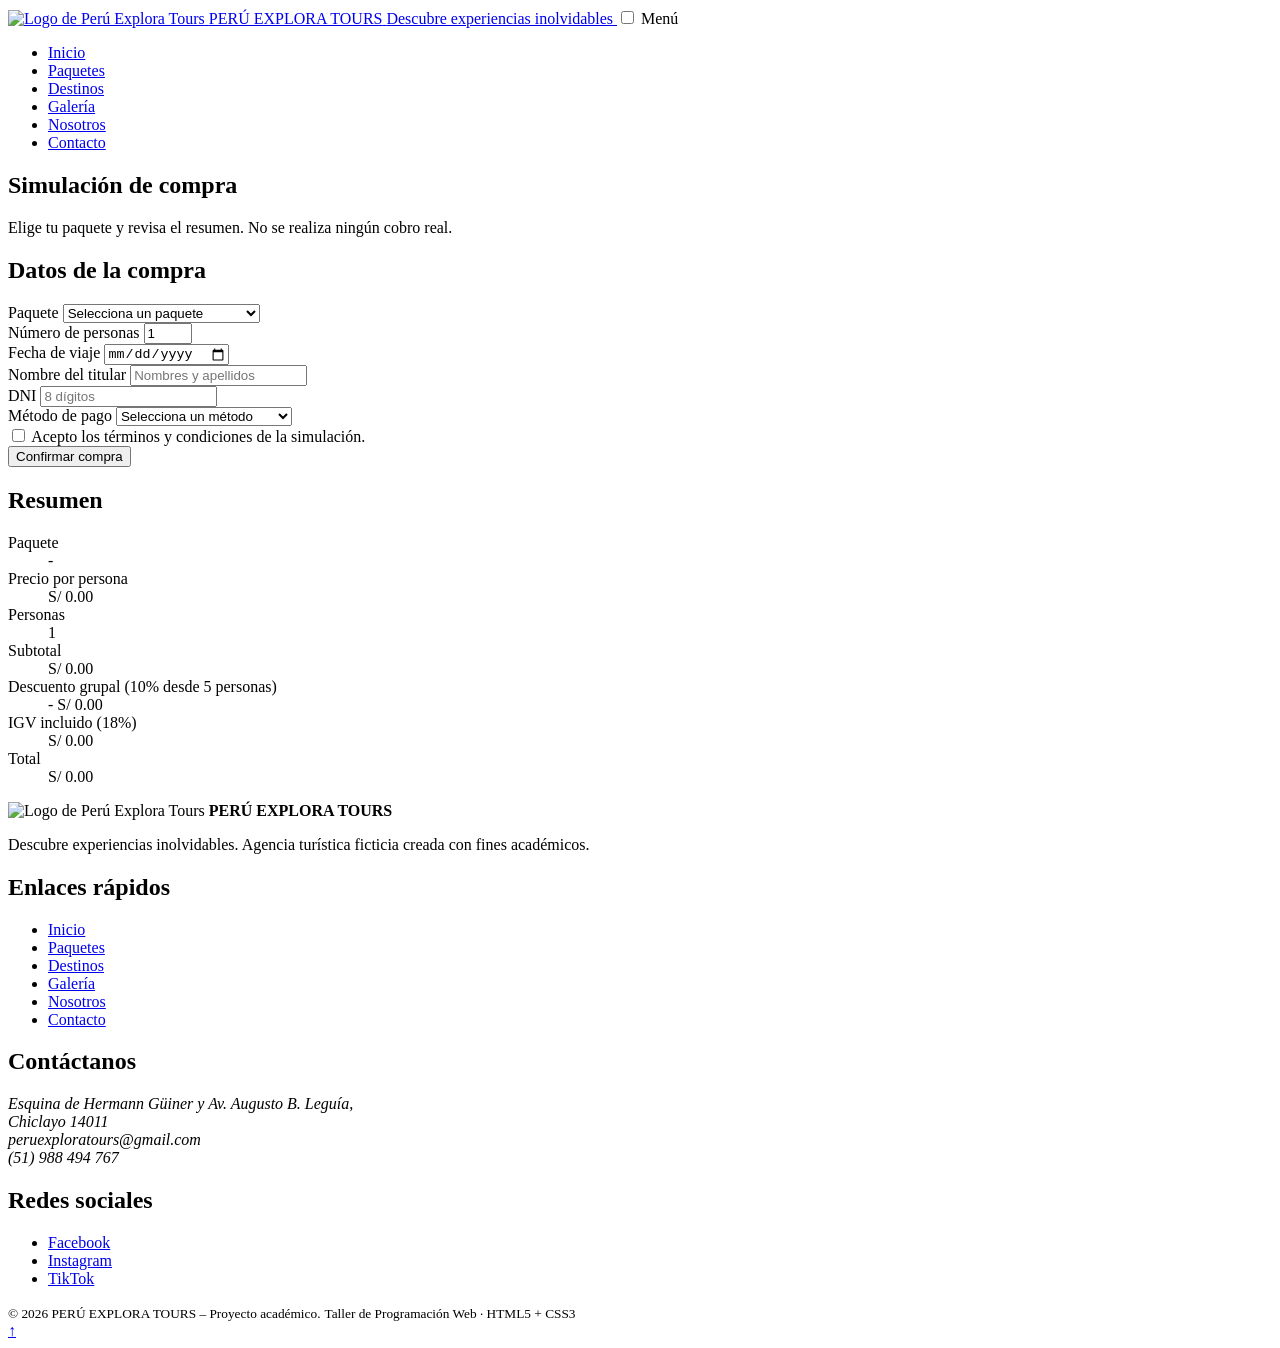
==== compra.html @ a4c4a019 "Add files via upload" ====
<!DOCTYPE html>
<html lang="es">
<head>
    <meta charset="UTF-8">
    <meta name="viewport" content="width=device-width, initial-scale=1.0">
    <meta name="description" content="Simulación de compra de paquetes turísticos.">
    <title>Compra | Perú Explora Tours</title>
    <link rel="stylesheet" href="css/estilos.css">
    <script src="js/sesion.js"></script>
    <script src="js/interfaz.js"></script>
    <script src="js/compra.js" defer></script>
</head>
<body>

<header class="site-header" id="inicio">
    <div class="container header-bar">

        <a class="brand" href="index.html" aria-label="Perú Explora Tours - ir al inicio">
            <img src="images/logo.jpg" alt="Logo de Perú Explora Tours" width="58" height="58">
            <span class="brand-texto">
                <span class="brand-nombre">PERÚ EXPLORA TOURS</span>
                <span class="brand-lema">Descubre experiencias inolvidables</span>
            </span>
        </a>

        <input type="checkbox" id="menu-toggle" aria-label="Mostrar u ocultar el menú">
        <label class="menu-btn" for="menu-toggle"><span></span><span class="solo-lectores">Menú</span></label>

        <nav class="main-nav" aria-label="Navegación principal">
            <ul>
                    <li><a href="index.html">Inicio</a></li>
                    <li><a href="paquetes.html">Paquetes</a></li>
                    <li><a href="destinos.html">Destinos</a></li>
                    <li><a href="galeria.html">Galería</a></li>
                    <li><a href="nosotros.html">Nosotros</a></li>
                    <li><a href="contacto.html">Contacto</a></li>
            </ul>
        </nav>

    </div>
</header>

<main>
    <section class="page-banner banner-cusco">
        <div class="container">
            <h1>Simulación de compra</h1>
            <p>Elige tu paquete y revisa el resumen. No se realiza ningún cobro real.</p>
        </div>
    </section>

    <section class="section">
        <div class="container compra-grid">
            <section class="form-card">
                <h2>Datos de la compra</h2>
                <form id="formulario-compra" action="#" method="post" novalidate>
                    <div class="form-group">
                        <label for="paquete">Paquete</label>
                        <select id="paquete" name="paquete">
                            <option value="">Selecciona un paquete</option>
                            <option value="cusco" data-precio="1450">Cusco Mágico - S/ 1,450</option>
                            <option value="arequipa" data-precio="980">Arequipa y Colca - S/ 980</option>
                            <option value="puno" data-precio="890">Puno y Lago Titicaca - S/ 890</option>
                            <option value="paracas" data-precio="650">Paracas Full Day - S/ 650</option>
                        </select>
                    </div>
                    <div class="form-group">
                        <label for="personas">Número de personas</label>
                        <input type="number" id="personas" name="personas" min="1" max="20" value="1">
                    </div>
                    <div class="form-group">
                        <label for="fecha">Fecha de viaje</label>
                        <input type="date" id="fecha" name="fecha">
                    </div>
                    <div class="form-group">
                        <label for="nombre">Nombre del titular</label>
                        <input type="text" id="nombre" name="nombre" placeholder="Nombres y apellidos">
                    </div>
                    <div class="form-group">
                        <label for="dni">DNI</label>
                        <input type="text" id="dni" name="dni" placeholder="8 dígitos" maxlength="8" inputmode="numeric">
                    </div>
                    <div class="form-group">
                        <label for="metodo">Método de pago</label>
                        <select id="metodo" name="metodo">
                            <option value="">Selecciona un método</option>
                            <option value="Tarjeta">Tarjeta de crédito o débito</option>
                            <option value="Yape">Yape</option>
                            <option value="Plin">Plin</option>
                            <option value="Transferencia">Transferencia bancaria</option>
                        </select>
                    </div>
                    <div class="pago-detalle" id="pago-tarjeta" hidden>
                        <div class="form-group">
                            <label for="tarjeta-numero">Número de tarjeta</label>
                            <input type="text" id="tarjeta-numero" inputmode="numeric" maxlength="19" placeholder="0000 0000 0000 0000" autocomplete="off">
                        </div>
                        <div class="form-group">
                            <label for="tarjeta-titular">Nombre en la tarjeta</label>
                            <input type="text" id="tarjeta-titular" maxlength="40" placeholder="Como aparece en la tarjeta" autocomplete="off">
                        </div>
                        <div class="pago-fila">
                            <div class="form-group">
                                <label for="tarjeta-vence">Vencimiento</label>
                                <input type="text" id="tarjeta-vence" inputmode="numeric" maxlength="5" placeholder="MM/AA" autocomplete="off">
                            </div>
                            <div class="form-group">
                                <label for="tarjeta-cvv">CVV</label>
                                <input type="password" id="tarjeta-cvv" inputmode="numeric" maxlength="4" placeholder="123" autocomplete="off">
                            </div>
                        </div>
                    </div>
                    <div class="pago-detalle" id="pago-billetera" hidden>
                        <div class="form-group">
                            <label for="billetera-celular" id="etiqueta-celular">Número de celular</label>
                            <input type="text" id="billetera-celular" inputmode="numeric" maxlength="9" placeholder="9XXXXXXXX" autocomplete="off">
                        </div>
                        <div class="form-group">
                            <label for="billetera-codigo">Código de aprobación (6 dígitos)</label>
                            <input type="text" id="billetera-codigo" inputmode="numeric" maxlength="6" placeholder="123456" autocomplete="off">
                        </div>
                    </div>
                    <div class="pago-detalle" id="pago-transferencia" hidden>
                        <div class="form-group">
                            <label for="transferencia-banco">Banco de origen</label>
                            <select id="transferencia-banco">
                                <option value="">Selecciona un banco</option>
                                <option value="BCP">BCP</option>
                                <option value="BBVA">BBVA</option>
                                <option value="Interbank">Interbank</option>
                                <option value="Scotiabank">Scotiabank</option>
                            </select>
                        </div>
                        <div class="form-group">
                            <label for="transferencia-operacion">Número de operación</label>
                            <input type="text" id="transferencia-operacion" inputmode="numeric" maxlength="12" placeholder="Entre 8 y 12 dígitos" autocomplete="off">
                        </div>
                    </div>
                    <div class="form-check">
                        <input type="checkbox" id="terminos" name="terminos">
                        <label for="terminos">Acepto los términos y condiciones de la simulación.</label>
                    </div>
                    <button class="btn" type="submit">Confirmar compra</button>
                </form>
            </section>

            <aside class="form-card resumen-compra" aria-live="polite">
                <h2>Resumen</h2>
                <dl>
                    <div class="fila"><dt>Paquete</dt><dd id="r-paquete">-</dd></div>
                    <div class="fila"><dt>Precio por persona</dt><dd id="r-precio">S/ 0.00</dd></div>
                    <div class="fila"><dt>Personas</dt><dd id="r-personas">1</dd></div>
                    <div class="fila"><dt>Subtotal</dt><dd id="r-subtotal">S/ 0.00</dd></div>
                    <div class="fila"><dt>Descuento grupal (10% desde 5 personas)</dt><dd id="r-descuento">- S/ 0.00</dd></div>
                    <div class="fila"><dt>IGV incluido (18%)</dt><dd id="r-igv">S/ 0.00</dd></div>
                    <div class="fila total"><dt>Total</dt><dd id="r-total">S/ 0.00</dd></div>
                </dl>
            </aside>
        </div>
    </section>
</main>

<footer class="site-footer">
    <div class="container footer-grid">

        <div>
            <div class="footer-logo">
                <img src="images/logo.jpg" alt="Logo de Perú Explora Tours" width="48" height="48">
                <strong>PERÚ EXPLORA TOURS</strong>
            </div>
            <p>Descubre experiencias inolvidables. Agencia turística ficticia creada con fines académicos.</p>
        </div>

        <div>
            <h2>Enlaces rápidos</h2>
            <ul>
                <li><a href="index.html">Inicio</a></li>
                <li><a href="paquetes.html">Paquetes</a></li>
                <li><a href="destinos.html">Destinos</a></li>
                <li><a href="galeria.html">Galería</a></li>
                <li><a href="nosotros.html">Nosotros</a></li>
                <li><a href="contacto.html">Contacto</a></li>
            </ul>
        </div>

        <div>
            <h2>Contáctanos</h2>
            <address>
                Esquina de Hermann Güiner y Av. Augusto B. Leguía,<br>
                Chiclayo 14011<br>
                peruexploratours@gmail.com<br>
                (51) 988 494 767
            </address>
        </div>

        <div>
            <h2>Redes sociales</h2>
            <ul>
                <li><a href="https://www.facebook.com/" target="_blank" rel="noopener noreferrer">Facebook</a></li>
                <li><a href="https://www.instagram.com/" target="_blank" rel="noopener noreferrer">Instagram</a></li>
                <li><a href="https://www.tiktok.com/" target="_blank" rel="noopener noreferrer">TikTok</a></li>
            </ul>
        </div>

    </div>

    <div class="container copyright">
        <small>&copy; 2026 PERÚ EXPLORA TOURS &ndash; Proyecto académico.</small>
        <small>Taller de Programación Web &middot; HTML5 + CSS3</small>
    </div>
</footer>

<a class="volver-arriba" href="#inicio" aria-label="Volver arriba">&uarr;</a>

</body>
</html>
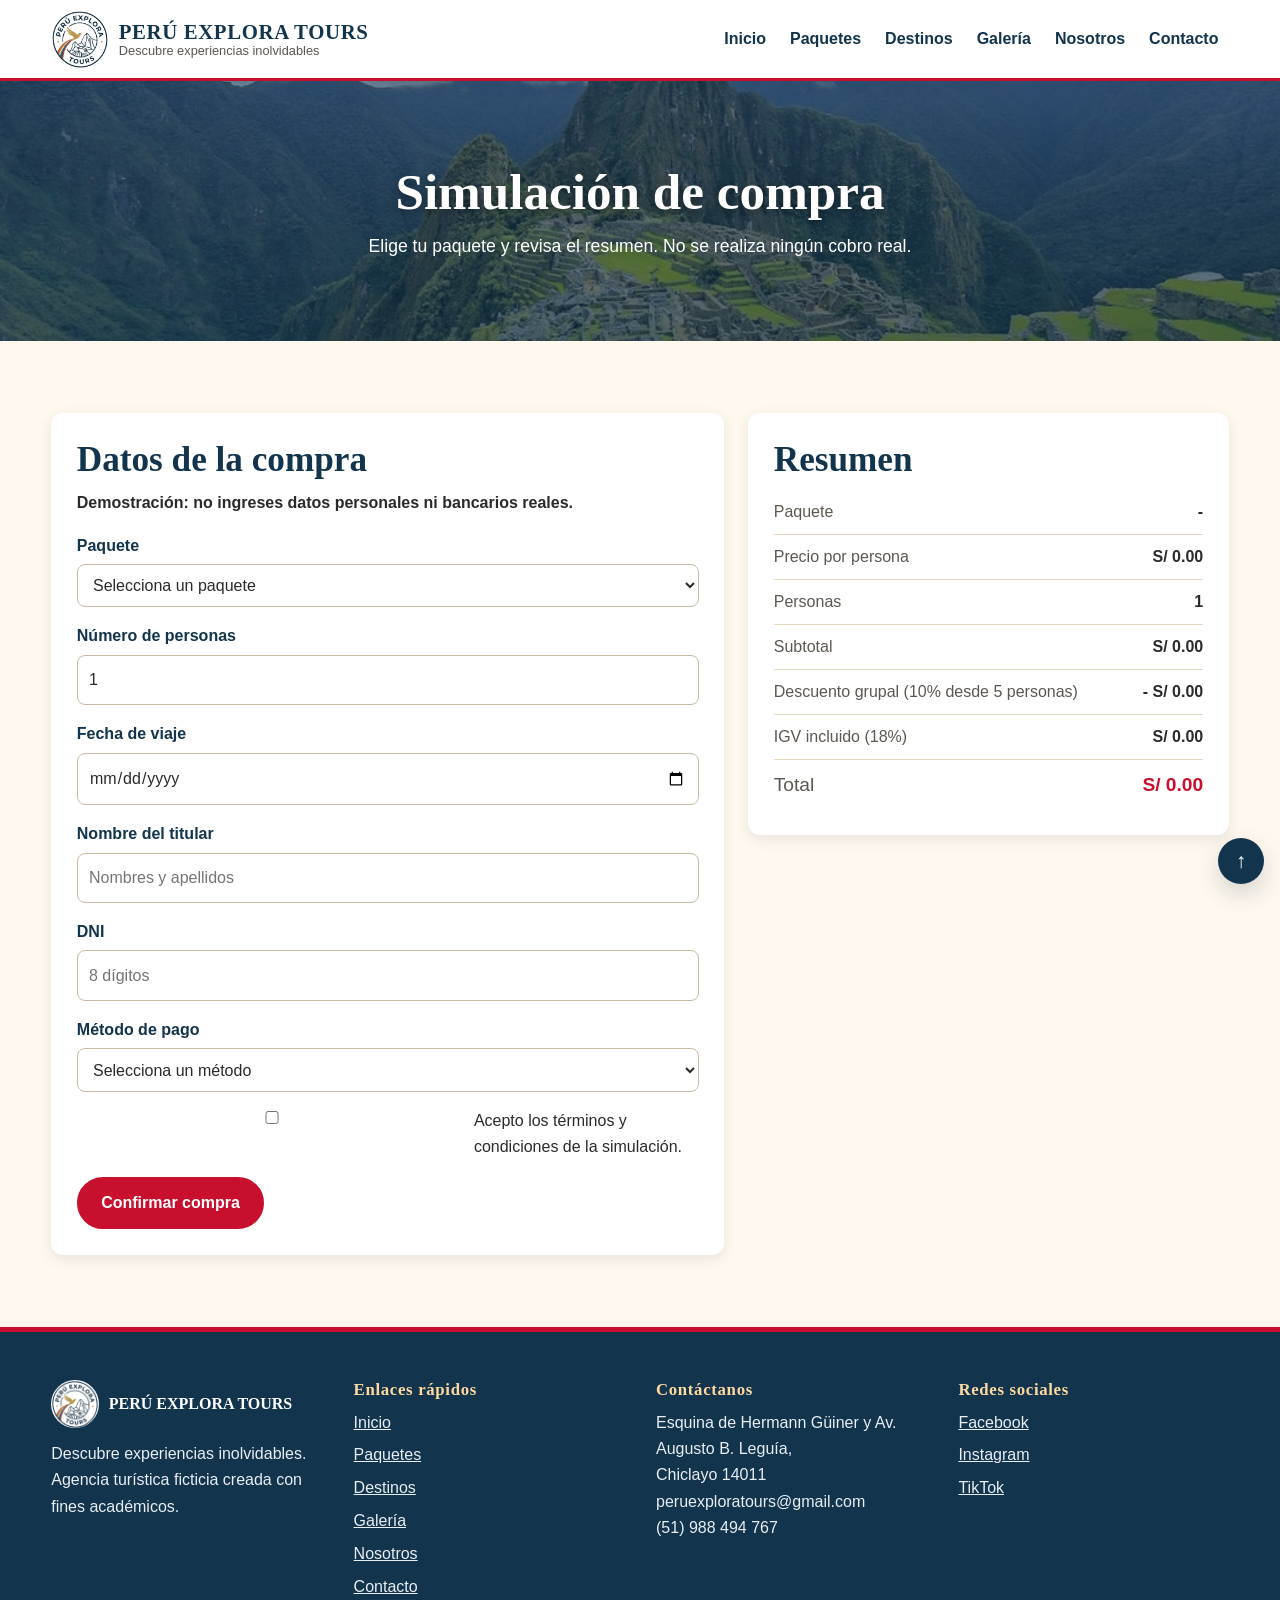
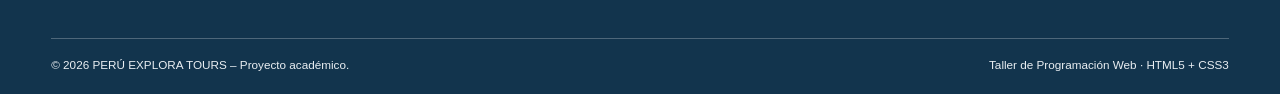
==== commit 7ec7faa2: "Add files via upload" ====
--- a/compra.html
+++ b/compra.html
@@ -3,11 +3,12 @@
 <head>
     <meta charset="UTF-8">
     <meta name="viewport" content="width=device-width, initial-scale=1.0">
-    <meta name="description" content="Simulación de compra de paquetes turísticos.">
+    <meta name="description" content="Simulación de compra de paquetes turísticos. Usa exclusivamente datos ficticios.">
     <title>Compra | Perú Explora Tours</title>
     <link rel="stylesheet" href="css/estilos.css">
     <script src="js/sesion.js"></script>
     <script src="js/interfaz.js"></script>
+    <script src="js/boleta.js"></script>
     <script src="js/compra.js" defer></script>
 </head>
 <body>
@@ -52,7 +53,7 @@
         <div class="container compra-grid">
             <section class="form-card">
                 <h2>Datos de la compra</h2>
-                <form id="formulario-compra" action="#" method="post" novalidate>
+                <p><strong>Demostración: no ingreses datos personales ni bancarios reales.</strong></p><form id="formulario-compra" action="#" method="post" novalidate>
                     <div class="form-group">
                         <label for="paquete">Paquete</label>
                         <select id="paquete" name="paquete">
@@ -195,9 +196,9 @@
         <div>
             <h2>Redes sociales</h2>
             <ul>
-                <li><a href="https://www.facebook.com/" target="_blank" rel="noopener noreferrer">Facebook</a></li>
-                <li><a href="https://www.instagram.com/" target="_blank" rel="noopener noreferrer">Instagram</a></li>
-                <li><a href="https://www.tiktok.com/" target="_blank" rel="noopener noreferrer">TikTok</a></li>
+                <li><a href="https://www.facebook.com/share/1FrJDhEqK4/" target="_blank" rel="noopener noreferrer">Facebook</a></li>
+                <li><a href="https://www.instagram.com/peruexploratours?avpt=MWdseGxvdG8yeDJudw==" target="_blank" rel="noopener noreferrer">Instagram</a></li>
+                <li><a href="https://www.tiktok.com/@peruexploratours?is_from_webapp=1&sender_device=pc" target="_blank" rel="noopener noreferrer">TikTok</a></li>
             </ul>
         </div>
 
--- a/css/estilos.css
+++ b/css/estilos.css
@@ -0,0 +1,858 @@
+:root {
+    --rojo: #C8102E;
+    --rojo-osc: #9E0C24;
+    --azul: #12344D;
+    --oro: #B8893A;
+    --verde: #2F6B52;
+    --crema: #FFF8EE;
+    --crema-2: #F6EBD9;
+    --blanco: #FFFFFF;
+    --texto: #2B2A28;
+    --texto-suave: #5C5750;
+    --borde: #E4D8C3;
+
+    --sombra: 0 4px 14px rgba(18, 52, 77, 0.10);
+    --sombra-fuerte: 0 10px 24px rgba(18, 52, 77, 0.18);
+    --radio: 12px;
+    --radio-sm: 8px;
+
+    --fuente-titulos: Georgia, "Times New Roman", serif;
+    --fuente-texto: "Segoe UI", Roboto, Arial, sans-serif;
+    --alto-header: 64px;
+}
+
+*, *::before, *::after { box-sizing: border-box; }
+
+html { scroll-behavior: smooth; scroll-padding-top: calc(var(--alto-header) + 10px); }
+
+body {
+    margin: 0;
+    font-family: var(--fuente-texto);
+    line-height: 1.65;
+    color: var(--texto);
+    background: var(--crema);
+    overflow-x: hidden;
+}
+
+h1, h2, h3 {
+    font-family: var(--fuente-titulos);
+    color: var(--azul);
+    line-height: 1.2;
+    margin: 0 0 0.6rem;
+}
+h1 { font-size: clamp(1.9rem, 6vw, 3.2rem); }
+h2 { font-size: clamp(1.5rem, 4vw, 2.2rem); }
+h3 { font-size: 1.2rem; }
+p  { margin: 0 0 1rem; }
+
+a { color: var(--rojo); }
+a:hover { color: var(--rojo-osc); }
+
+img { max-width: 100%; height: auto; display: block; }
+
+.container { width: min(92%, 1200px); margin-inline: auto; }
+
+.solo-lectores {
+    position: absolute; width: 1px; height: 1px;
+    overflow: hidden; clip: rect(0 0 0 0); white-space: nowrap;
+}
+
+.btn {
+    display: inline-block;
+    background: var(--rojo);
+    color: var(--blanco);
+    padding: 0.7rem 1.4rem;
+    border: 2px solid var(--rojo);
+    border-radius: 999px;
+    font: inherit;
+    font-weight: 700;
+    text-decoration: none;
+    cursor: pointer;
+}
+.btn:hover { background: var(--rojo-osc); border-color: var(--rojo-osc); color: var(--blanco); }
+.btn-borde { background: transparent; color: var(--azul); border-color: var(--azul); }
+.btn-borde:hover { background: var(--azul); border-color: var(--azul); color: var(--blanco); }
+.btn-claro { background: var(--blanco); color: var(--azul); border-color: var(--blanco); }
+.btn-claro:hover { background: var(--crema-2); border-color: var(--crema-2); color: var(--azul); }
+.grupo-botones { display: flex; flex-wrap: wrap; gap: 0.8rem; }
+
+:focus-visible { outline: 3px solid var(--oro); outline-offset: 2px; }
+
+.site-header {
+    position: sticky;
+    top: 0;
+    z-index: 100;
+    background: var(--blanco);
+    border-bottom: 3px solid var(--rojo);
+    box-shadow: var(--sombra);
+}
+
+.header-bar {
+    display: flex;
+    flex-wrap: wrap;
+    align-items: center;
+    justify-content: space-between;
+    gap: 0.4rem;
+    min-height: var(--alto-header);
+    padding: 0.3rem 0;
+}
+
+.brand {
+    display: flex;
+    align-items: center;
+    gap: 0.6rem;
+    text-decoration: none;
+    min-width: 0;
+}
+.brand img { width: 46px; height: 46px; border-radius: 50%; }
+.brand-texto { display: flex; flex-direction: column; line-height: 1.15; }
+.brand-nombre {
+    font-family: var(--fuente-titulos);
+    font-weight: 700;
+    color: var(--azul);
+    font-size: clamp(0.95rem, 4.2vw, 1.3rem);
+    letter-spacing: 0.03em;
+}
+.brand-lema { display: none; font-size: 0.8rem; color: var(--texto-suave); }
+
+#menu-toggle {
+    position: absolute; opacity: 0; width: 1px; height: 1px;
+}
+.menu-btn {
+    display: flex; align-items: center; justify-content: center;
+    width: 44px; height: 44px;
+    border: 2px solid var(--azul);
+    border-radius: var(--radio-sm);
+    cursor: pointer;
+}
+
+.menu-btn > span:first-child,
+.menu-btn > span:first-child::before,
+.menu-btn > span:first-child::after {
+    display: block;
+    width: 22px;
+    height: 3px;
+    background: var(--azul);
+    border-radius: 2px;
+    position: relative;
+    transition: transform 0.25s ease, background-color 0.25s ease;
+}
+
+.menu-btn > span:first-child::before,
+.menu-btn > span:first-child::after {
+    content: "";
+    position: absolute;
+    left: 0;
+}
+
+.menu-btn > span:first-child::before {
+    top: -7px;
+}
+
+.menu-btn > span:first-child::after {
+    top: 7px;
+}
+
+.menu-btn.abierto > span:first-child {
+    background: transparent;
+}
+
+.menu-btn.abierto > span:first-child::before {
+    transform: translateY(7px) rotate(45deg);
+}
+
+.menu-btn.abierto > span:first-child::after {
+    transform: translateY(-7px) rotate(-45deg);
+}
+
+.main-nav { display: none; width: 100%; order: 3; }
+.main-nav.abierto { display: block; animation: aparecer 0.3s ease; }
+
+.main-nav ul { list-style: none; margin: 0; padding: 0 0 0.5rem; display: flex; flex-direction: column; }
+.main-nav a {
+    display: block;
+    padding: 0.7rem 0.5rem;
+    color: var(--azul);
+    font-weight: 600;
+    text-decoration: none;
+    border-bottom: 1px solid var(--borde);
+}
+.main-nav a:hover { color: var(--rojo); }
+.main-nav a.activo { color: var(--rojo); box-shadow: inset 0 -3px 0 var(--rojo); }
+
+@media (min-width: 1200px) {
+    :root { --alto-header: 78px; }
+    .brand img { width: 58px; height: 58px; }
+    .brand-lema { display: block; }
+    .menu-btn { display: none; }
+    .main-nav { display: block; width: auto; order: 0; }
+    .main-nav ul { flex-direction: row; gap: 0.2rem; padding: 0; }
+    .main-nav a { border: 0; border-radius: var(--radio-sm); padding: 0.6rem 0.9rem; }
+    .main-nav a:hover { background: var(--crema-2); }
+    .main-nav a.activo { background: var(--rojo); color: var(--blanco); box-shadow: none; }
+}
+
+.slider {
+    position: relative;
+    height: clamp(420px, 78vh, 680px);
+    overflow: hidden;
+    background: var(--azul);
+}
+.slide { position: absolute; inset: 0; margin: 0; opacity: 0; transition: opacity 0.8s ease; }
+.slide img { width: 100%; height: 100%; object-fit: cover; }
+.slide figcaption {
+    position: absolute; right: 4%; bottom: 3.2rem; z-index: 1;
+    background: rgba(18, 52, 77, 0.85);
+    color: var(--blanco);
+    padding: 0.3rem 0.9rem;
+    border-radius: 999px;
+    font-size: 0.9rem;
+}
+.slide::after {
+    content: ""; position: absolute; inset: 0;
+    background: linear-gradient(rgba(18,52,77,0.45), rgba(18,52,77,0.65));
+}
+.slider-texto {
+    position: absolute; inset: 0; z-index: 2;
+    display: flex; flex-direction: column; align-items: center; justify-content: center;
+    text-align: center; color: var(--blanco);
+    padding: 1rem 5%;
+}
+.slider-texto h1 { color: var(--blanco); text-shadow: 0 2px 8px rgba(0,0,0,0.45); margin-bottom: 0.4rem; }
+.slider-texto p { font-size: clamp(1.05rem, 3.5vw, 1.5rem); margin-bottom: 1.5rem; }
+.slider-texto .grupo-botones { justify-content: center; }
+
+.puntos {
+    position: absolute; z-index: 3; left: 0; right: 0; bottom: 1rem;
+    display: flex; justify-content: center; gap: 0.6rem;
+}
+
+.page-banner {
+    background: linear-gradient(rgba(18,52,77,0.55), rgba(18,52,77,0.7)), var(--img) center / cover;
+    color: var(--blanco);
+    text-align: center;
+    padding: clamp(2.5rem, 9vw, 5rem) 0;
+}
+.page-banner h1 { color: var(--blanco); text-shadow: 0 2px 8px rgba(0,0,0,0.4); }
+.page-banner p  { font-size: 1.1rem; margin: 0; }
+.banner-machu    { --img: url("../images/banner-machu-picchu.jpg"); }
+.banner-cusco    { --img: url("../images/paquete-cusco.jpg"); }
+.banner-arequipa { --img: url("../images/paquete-arequipa.jpg"); }
+.banner-puno     { --img: url("../images/paquete-puno.jpg"); }
+.banner-paracas  { --img: url("../images/paquete-paracas.jpg"); }
+.banner-nosotros { --img: url("../images/paquete-cusco-1.jpg"); }
+
+.breadcrumb { background: var(--crema-2); font-size: 0.9rem; }
+.breadcrumb ol {
+    list-style: none; margin: 0; padding: 0.6rem 0;
+    display: flex; flex-wrap: wrap; gap: 0.4rem;
+}
+.breadcrumb li + li::before { content: ">"; margin-right: 0.4rem; color: var(--texto-suave); }
+.breadcrumb [aria-current] { color: var(--texto-suave); }
+
+.section { padding: clamp(2.5rem, 7vw, 4.5rem) 0; }
+.section-claro { background: var(--blanco); }
+.section-crema { background: var(--crema-2); }
+.section-title { text-align: center; margin-bottom: 0.4rem; }
+.section-title::after {
+    content: ""; display: block; width: 70px; height: 4px; margin: 0.6rem auto 0;
+    background: linear-gradient(90deg, var(--rojo) 33%, var(--oro) 33% 66%, var(--azul) 66%);
+    border-radius: 2px;
+}
+.section-sub { text-align: center; color: var(--texto-suave); max-width: 650px; margin: 0.8rem auto 2rem; }
+.aviso {
+    font-size: 0.85rem; color: var(--texto-suave); text-align: center;
+    margin: 1.5rem auto 0; font-style: italic;
+}
+
+.intro { display: grid; gap: 1.5rem; align-items: center; }
+.intro img { border-radius: var(--radio); box-shadow: var(--sombra); width: 100%; height: 280px; object-fit: cover; }
+@media (min-width: 800px) { .intro { grid-template-columns: 1fr 1fr; gap: 3rem; } .intro img { height: 340px; } }
+
+.beneficios { display: grid; gap: 1.2rem; grid-template-columns: repeat(auto-fit, minmax(min(100%, 250px), 1fr)); }
+.beneficio {
+    background: var(--blanco); border-radius: var(--radio); padding: 1.5rem 1.2rem;
+    text-align: center; box-shadow: var(--sombra); border-top: 4px solid var(--oro);
+}
+.beneficio-icono {
+    display: flex; align-items: center; justify-content: center;
+    width: 52px; height: 52px; margin: 0 auto 0.7rem;
+    border-radius: 50%; background: var(--crema-2);
+    color: var(--rojo); font-size: 1.5rem;
+}
+.beneficio p { margin: 0; color: var(--texto-suave); }
+
+.galeria { display: grid; gap: 0.8rem; grid-template-columns: repeat(auto-fit, minmax(min(100%, 220px), 1fr)); grid-auto-rows: 190px; }
+.galeria figure { margin: 0; position: relative; overflow: hidden; border-radius: var(--radio); box-shadow: var(--sombra); }
+.galeria img { width: 100%; height: 100%; object-fit: cover; transition: transform 0.5s ease; }
+.galeria figure:hover img { transform: scale(1.07); }
+.galeria figcaption {
+    position: absolute; left: 0; right: 0; bottom: 0; padding: 1.2rem 0.8rem 0.5rem;
+    color: var(--blanco); font-weight: 600;
+    background: linear-gradient(transparent, rgba(18,52,77,0.85));
+}
+@media (min-width: 700px) { .galeria .grande { grid-column: span 2; grid-row: span 2; } }
+
+.testimonios { display: grid; gap: 1.2rem; grid-template-columns: repeat(auto-fit, minmax(min(100%, 280px), 1fr)); }
+.testimonio {
+    margin: 0; background: var(--blanco); padding: 1.5rem; border-radius: var(--radio);
+    border-left: 5px solid var(--rojo); box-shadow: var(--sombra);
+    display: flex; flex-direction: column; justify-content: space-between;
+}
+.testimonio blockquote { margin: 0 0 1rem; font-style: italic; }
+.testimonio figcaption { font-weight: 700; color: var(--azul); }
+.testimonio figcaption span { display: block; font-weight: 400; font-size: 0.9rem; color: var(--texto-suave); }
+.estrellas { color: var(--oro); letter-spacing: 0.15em; margin-bottom: 0.4rem; }
+
+.dos-columnas { display: grid; gap: 1.2rem; grid-template-columns: repeat(auto-fit, minmax(min(100%, 300px), 1fr)); }
+.caja {
+    background: var(--blanco); padding: 1.6rem; border-radius: var(--radio);
+    box-shadow: var(--sombra); border-left: 5px solid var(--oro);
+}
+.caja p:last-child, .caja ul:last-child { margin-bottom: 0; }
+.valores { list-style: none; margin: 0; padding: 0; display: grid; gap: 0.8rem; grid-template-columns: repeat(auto-fit, minmax(min(100%, 230px), 1fr)); }
+.valores li { background: var(--blanco); padding: 1rem 1.2rem; border-radius: var(--radio-sm); box-shadow: var(--sombra); }
+.valores strong { color: var(--rojo); display: block; }
+
+.centrado { text-align: center; }
+.separado { margin-top: 1.5rem; }
+
+.destinos-lista { display: grid; gap: 2rem; }
+.destino {
+    display: grid; gap: 1.5rem; align-items: center;
+    background: var(--blanco); padding: 1.2rem; border-radius: var(--radio); box-shadow: var(--sombra);
+}
+.destino img { width: 100%; height: 250px; object-fit: cover; border-radius: var(--radio-sm); }
+.destino .precio { margin-bottom: 1rem; }
+@media (min-width: 800px) {
+    .destino { grid-template-columns: 1fr 1fr; gap: 2.5rem; padding: 1.8rem; }
+    .destino img { height: 340px; }
+    .destino:nth-child(even) img { order: 2; }
+}
+
+.cta { text-align: center; background: var(--azul); color: var(--blanco); }
+.cta h2 { color: var(--blanco); }
+.cta p { max-width: 560px; margin-inline: auto; }
+.cta .grupo-botones { justify-content: center; }
+
+.volver-arriba {
+    position: fixed; right: 1rem; bottom: 1rem; z-index: 90;
+    width: 46px; height: 46px; display: flex; align-items: center; justify-content: center;
+    background: var(--azul); color: var(--blanco); border-radius: 50%;
+    text-decoration: none; font-size: 1.3rem; box-shadow: var(--sombra-fuerte);
+}
+.volver-arriba:hover { background: var(--rojo); color: var(--blanco); }
+
+.cards { display: grid; gap: 1.5rem; grid-template-columns: repeat(auto-fit, minmax(min(100%, 260px), 1fr)); }
+.card {
+    display: flex; flex-direction: column;
+    background: var(--blanco); border-radius: var(--radio);
+    overflow: hidden; box-shadow: var(--sombra);
+    transition: transform 0.3s ease, box-shadow 0.3s ease;
+}
+.card:hover { transform: translateY(-6px); box-shadow: var(--sombra-fuerte); }
+.card-img { overflow: hidden; position: relative; }
+.card-img img { width: 100%; height: 200px; object-fit: cover; transition: transform 0.5s ease; }
+.card:hover .card-img img { transform: scale(1.06); }
+.card-content { display: flex; flex-direction: column; flex: 1; padding: 1.1rem 1.2rem 1.3rem; }
+.card-content p { color: var(--texto-suave); }
+.card-content .btn { margin-top: auto; align-self: flex-start; }
+.card-datos { display: flex; justify-content: space-between; align-items: center; gap: 0.5rem; flex-wrap: wrap; margin-bottom: 0.7rem; }
+.duracion { font-size: 0.9rem; font-weight: 600; color: var(--verde); }
+.precio { font-weight: 700; color: var(--rojo); font-size: 1.1rem; margin: 0; }
+.precio small { color: var(--texto-suave); font-weight: 400; }
+.etiqueta {
+    position: absolute; top: 0.8rem; left: 0.8rem;
+    background: var(--rojo); color: var(--blanco);
+    padding: 0.2rem 0.8rem; border-radius: 999px; font-size: 0.8rem; font-weight: 700;
+}
+.servicios { list-style: none; margin: 0 0 1rem; padding: 0; font-size: 0.92rem; color: var(--texto-suave); }
+.servicios li::before { content: "✓ "; color: var(--verde); font-weight: 700; }
+
+.detalle { display: grid; gap: 1.8rem; }
+@media (min-width: 900px) { .detalle { grid-template-columns: 2fr 1fr; align-items: start; } }
+
+.detalle-box { background: var(--blanco); padding: 1.5rem; border-radius: var(--radio); box-shadow: var(--sombra); margin-bottom: 1.5rem; }
+.ficha { display: flex; flex-wrap: wrap; gap: 0.6rem; list-style: none; margin: 0 0 1rem; padding: 0; }
+.ficha li { background: var(--crema-2); border-radius: 999px; padding: 0.3rem 0.9rem; font-size: 0.92rem; }
+.ficha strong { color: var(--azul); }
+
+.incluye-grid { display: grid; gap: 1.2rem; grid-template-columns: repeat(auto-fit, minmax(min(100%, 240px), 1fr)); }
+.lista-si, .lista-no, .lista-simple { list-style: none; margin: 0; padding: 0; }
+.lista-si li, .lista-no li, .lista-simple li { padding: 0.35rem 0 0.35rem 1.7rem; position: relative; }
+.lista-si li::before   { content: "✓"; position: absolute; left: 0; color: var(--verde); font-weight: 700; }
+.lista-no li::before   { content: "✕"; position: absolute; left: 0; color: var(--rojo);  font-weight: 700; }
+.lista-simple li::before { content: "•"; position: absolute; left: 0.4rem; color: var(--oro); font-weight: 700; }
+
+.nota-importante { background: var(--crema-2); border-left: 5px solid var(--oro); padding: 1rem 1.2rem; border-radius: var(--radio-sm); }
+.nota-importante p { margin: 0; }
+
+.tabla-wrap { overflow-x: auto; }
+.itinerario { width: 100%; border-collapse: separate; border-spacing: 0; border: 1px solid var(--borde); border-radius: var(--radio-sm); overflow: hidden; }
+.itinerario caption { text-align: left; padding: 0 0 0.6rem; color: var(--texto-suave); font-size: 0.9rem; }
+.itinerario th { background: var(--azul); color: var(--blanco); text-align: left; padding: 0.8rem 1rem; }
+.itinerario td { padding: 0.8rem 1rem; border-top: 1px solid var(--borde); vertical-align: top; }
+.itinerario tbody tr:nth-child(even) { background: var(--crema); }
+.itinerario td:first-child { font-weight: 700; color: var(--rojo); white-space: nowrap; }
+
+@media (max-width: 649px) {
+    .itinerario, .itinerario tbody, .itinerario tr, .itinerario td { display: block; width: 100%; }
+    .itinerario thead { position: absolute; width: 1px; height: 1px; overflow: hidden; clip: rect(0 0 0 0); }
+    .itinerario tr { border-top: 1px solid var(--borde); padding: 0.4rem 0; }
+    .itinerario tr:first-child { border-top: 0; }
+    .itinerario td { border: 0; padding: 0.25rem 1rem; }
+    .itinerario td::before { content: attr(data-label) ": "; font-weight: 700; color: var(--azul); }
+    .itinerario td:first-child { white-space: normal; }
+}
+
+.form-card { background: var(--blanco); padding: 1.6rem; border-radius: var(--radio); box-shadow: var(--sombra); }
+.form-demo {
+    background: var(--crema-2); border-left: 5px solid var(--oro);
+    padding: 0.7rem 1rem; border-radius: var(--radio-sm); font-size: 0.9rem; margin-bottom: 1.2rem;
+}
+.form-grid { display: grid; gap: 0 1rem; grid-template-columns: repeat(auto-fit, minmax(min(100%, 220px), 1fr)); }
+.form-group { margin-bottom: 1rem; }
+.form-group label { display: block; font-weight: 700; color: var(--azul); margin-bottom: 0.3rem; }
+.form-group.completo { grid-column: 1 / -1; }
+input, select, textarea {
+    width: 100%; padding: 0.7rem; font: inherit; color: var(--texto);
+    border: 1px solid #C9BBA3; border-radius: var(--radio-sm); background: var(--blanco);
+}
+input:focus, select:focus, textarea:focus { outline: none; border-color: var(--rojo); box-shadow: 0 0 0 3px rgba(200,16,46,0.18); }
+textarea { resize: vertical; }
+
+.contacto-layout { display: grid; gap: 1.8rem; }
+@media (min-width: 900px) { .contacto-layout { grid-template-columns: 1fr 1.3fr; align-items: start; } }
+.contacto-info { background: var(--azul); color: var(--blanco); padding: 1.6rem; border-radius: var(--radio); }
+.contacto-info h2, .contacto-info h3 { color: var(--blanco); }
+.contacto-info a { color: #FFD9A0; }
+.contacto-item { margin-bottom: 1.1rem; }
+.contacto-item h3 { font-size: 1.05rem; margin-bottom: 0.2rem; color: #FFD9A0; }
+.contacto-item p { margin: 0; }
+.redes { display: flex; flex-wrap: wrap; gap: 0.6rem; list-style: none; padding: 0; margin: 0; }
+.redes a {
+    display: inline-block; padding: 0.35rem 0.9rem; border: 1px solid #FFD9A0;
+    border-radius: 999px; text-decoration: none; font-weight: 600;
+}
+.redes a:hover { background: #FFD9A0; color: var(--azul); }
+.mapa { margin-top: 1.5rem; }
+.mapa iframe { width: 100%; height: 300px; border: 0; border-radius: var(--radio); }
+
+.faq { max-width: 800px; margin-inline: auto; }
+.faq details { background: var(--blanco); border: 1px solid var(--borde); border-radius: var(--radio-sm); margin-bottom: 0.7rem; box-shadow: var(--sombra); }
+.faq summary { cursor: pointer; padding: 1rem 1.2rem; font-weight: 700; color: var(--azul); list-style: none; display: flex; justify-content: space-between; gap: 1rem; }
+.faq summary::-webkit-details-marker { display: none; }
+.faq summary::after { content: "+"; color: var(--rojo); font-size: 1.4rem; line-height: 1; }
+.faq details[open] summary::after { content: "−"; }
+.faq details[open] summary { border-bottom: 1px solid var(--borde); }
+.faq details p { padding: 1rem 1.2rem 0.2rem; margin: 0 0 0.8rem; }
+
+.site-footer { background: var(--azul); color: #E9EEF2; padding: 3rem 0 1.2rem; border-top: 5px solid var(--rojo); }
+.footer-grid { display: grid; gap: 2rem; grid-template-columns: repeat(auto-fit, minmax(min(100%, 220px), 1fr)); }
+.site-footer h2 { font-size: 1.05rem; color: #FFD9A0; letter-spacing: 0.04em; }
+.site-footer a { color: #E9EEF2; }
+.site-footer a:hover { color: #FFD9A0; }
+.site-footer ul { list-style: none; margin: 0; padding: 0; }
+.site-footer li { margin-bottom: 0.4rem; }
+.site-footer address { font-style: normal; }
+.footer-logo { display: flex; align-items: center; gap: 0.6rem; margin-bottom: 0.8rem; }
+.footer-logo img { width: 48px; height: 48px; border-radius: 50%; }
+.footer-logo strong { font-family: var(--fuente-titulos); color: var(--blanco); }
+.copyright {
+    display: flex; flex-wrap: wrap; justify-content: space-between; gap: 0.5rem;
+    margin-top: 2rem; padding-top: 1rem; border-top: 1px solid rgba(255,255,255,0.25); font-size: 0.88rem;
+}
+
+@keyframes aparecer {
+    from { opacity: 0; transform: translateY(15px); }
+    to   { opacity: 1; transform: translateY(0); }
+}
+
+.slider-texto > * { animation: aparecer 1s ease-out both; }
+.slider-texto p { animation-delay: 0.2s; }
+.slider-texto .grupo-botones { animation-delay: 0.4s; }
+.page-banner .container { animation: aparecer 0.8s ease-out both; }
+.beneficio, .testimonio, .caja { transition: transform 0.3s ease, box-shadow 0.3s ease; }
+.beneficio:hover, .testimonio:hover, .caja:hover { transform: translateY(-4px); box-shadow: var(--sombra-fuerte); }
+.btn { transition: background-color 0.25s ease, color 0.25s ease, transform 0.25s ease; }
+.btn:hover { transform: translateY(-2px); }
+
+@media (prefers-reduced-motion: reduce) {
+    .slider-texto > *, .page-banner .container, .main-nav.abierto { animation: none; }
+    .card, .card-img img, .galeria img, .beneficio, .testimonio, .caja, .btn { transition: none; }
+    html { scroll-behavior: auto; }
+}
+
+#tabla-paquetes tbody tr {
+    transition: background-color 0.3s ease,
+                transform 0.3s ease;
+    cursor: pointer;
+}
+
+#tabla-paquetes tbody tr.fila-resaltada {
+    background-color: #ffe5b4;
+    transform: scale(1.01);
+}
+
+#tabla-paquetes tbody tr.fila-resaltada td {
+    color: #17324d;
+    font-weight: 700;
+}
+
+#formulario-contacto input {
+    transition: border-color 0.3s ease,
+                box-shadow 0.3s ease;
+}
+
+#formulario-contacto input:focus {
+    border-color: #C8102E;
+    box-shadow: 0 0 0 3px rgba(200, 16, 46, 0.15);
+}
+
+#tabla-paquetes tbody tr:hover {
+    border-left: 4px solid #C8102E;
+}
+
+.modal-fondo {
+    position: fixed;
+    inset: 0;
+    background: rgba(0, 0, 0, 0.5);
+    backdrop-filter: blur(3px);
+    display: flex;
+    align-items: center;
+    justify-content: center;
+    z-index: 1000;
+    animation: aparecerFondo 0.25s ease;
+}
+
+.modal-caja {
+    background: #ffffff;
+    width: 90%;
+    max-width: 380px;
+    padding: 30px 25px;
+    border-radius: 16px;
+    text-align: center;
+    box-shadow: 0 15px 40px rgba(0, 0, 0, 0.25);
+    animation: aparecerCaja 0.3s ease;
+    font-family: inherit;
+}
+
+.modal-icono {
+    width: 70px;
+    height: 70px;
+    margin: 0 auto 15px;
+    border-radius: 50%;
+    background: #2e9d5b;
+    color: #ffffff;
+    font-size: 38px;
+    line-height: 70px;
+    font-weight: bold;
+}
+
+.modal-caja h2 {
+    margin: 0 0 5px;
+    color: #333333;
+}
+
+.modal-subtitulo {
+    margin: 0 0 20px;
+    color: #777777;
+}
+
+.modal-caja h2 {
+    font-size: 22px;
+    margin: 0 0 5px;
+    color: #333333;
+}
+
+.ticket {
+    border: 1px solid #e0e6e3;
+    border-radius: 12px;
+    overflow: hidden;
+    margin-bottom: 22px;
+    text-align: left;
+}
+
+.ticket-cabecera {
+    background: #2e9d5b;
+    color: #ffffff;
+    padding: 12px 16px;
+    display: flex;
+    justify-content: space-between;
+    align-items: center;
+}
+
+.ticket-cabecera span {
+    font-weight: bold;
+    font-size: 15px;
+}
+
+.ticket-cabecera small {
+    font-size: 12px;
+    opacity: 0.85;
+    text-transform: uppercase;
+    letter-spacing: 1px;
+}
+
+.ticket-cuerpo {
+    display: flex;
+    border-top: 2px dashed #c8d3ce;
+    background: #fafcfb;
+}
+
+.ticket-dato {
+    flex: 1;
+    padding: 14px 10px;
+    text-align: center;
+}
+
+.ticket-dato + .ticket-dato {
+    border-left: 1px solid #e0e6e3;
+}
+
+.ticket-dato small {
+    display: block;
+    font-size: 11px;
+    color: #888888;
+    text-transform: uppercase;
+    letter-spacing: 0.5px;
+    margin-bottom: 4px;
+}
+
+.ticket-dato strong {
+    font-size: 17px;
+    color: #333333;
+}
+
+.modal-boton {
+    background: #2e9d5b;
+    color: #ffffff;
+    border: none;
+    padding: 12px 40px;
+    border-radius: 25px;
+    font-size: 16px;
+    cursor: pointer;
+    transition: background 0.2s;
+}
+
+.modal-boton:hover {
+    background: #237a46;
+}
+
+.modal-cerrando {
+    animation: desaparecerFondo 0.25s ease forwards;
+}
+
+@keyframes aparecerFondo {
+    from { opacity: 0; }
+    to   { opacity: 1; }
+}
+
+@keyframes desaparecerFondo {
+    from { opacity: 1; }
+    to   { opacity: 0; }
+}
+
+@keyframes aparecerCaja {
+    from { transform: scale(0.8); opacity: 0; }
+    to   { transform: scale(1);   opacity: 1; }
+}
+
+.calc-caja {
+    max-width: 480px;
+    margin: 0 auto 25px;
+    padding: 25px;
+    background: var(--blanco);
+    border: 1px solid var(--borde);
+    border-radius: var(--radio);
+    box-shadow: var(--sombra);
+    text-align: center;
+}
+
+.calc-caja label {
+    display: block;
+    font-weight: bold;
+    color: var(--azul);
+    margin-bottom: 8px;
+}
+
+.calc-caja select {
+    width: 100%;
+    padding: 10px;
+    border: 1px solid var(--borde);
+    border-radius: var(--radio-sm);
+    font-size: 15px;
+    margin-bottom: 12px;
+}
+
+.calc-recomendacion {
+    min-height: 20px;
+    color: var(--verde);
+    font-size: 14px;
+    margin-bottom: 15px;
+}
+
+#calc-resultado table {
+    max-width: 600px;
+    margin: 0 auto;
+}
+
+.doble-titulo {
+    text-align: center;
+    margin-top: 45px;
+}
+
+.calc-caja input[type="number"] {
+    width: 100%;
+    padding: 10px;
+    border: 1px solid var(--borde);
+    border-radius: var(--radio-sm);
+    font-size: 15px;
+    margin-bottom: 15px;
+    text-align: center;
+}
+
+.tabla-doble {
+    margin: 0 auto;
+    border-collapse: collapse;
+    background: var(--blanco);
+    box-shadow: var(--sombra);
+    border-radius: var(--radio-sm);
+    overflow: hidden;
+}
+
+.tabla-doble th,
+.tabla-doble td {
+    padding: 10px 14px;
+    border: 1px solid var(--borde);
+    text-align: center;
+    white-space: nowrap;
+}
+
+.tabla-doble thead th {
+    background: var(--azul);
+    color: var(--blanco);
+}
+
+.tabla-doble tbody th {
+    background: var(--crema-2);
+    color: var(--rojo);
+    text-align: left;
+}
+
+.tabla-doble tbody tr:hover td {
+    background: var(--crema);
+}
+
+.login-pagina { min-height: 70vh; display: flex; align-items: center; justify-content: center; padding: 2.5rem 1rem; background: var(--crema-2); }
+.login-caja { width: 100%; max-width: 420px; }
+.login-caja h1 { margin: 0 0 0.3rem; color: var(--azul); font-size: 1.6rem; text-align: center; }
+.login-caja .login-sub { text-align: center; color: var(--texto-suave); margin: 0 0 1.4rem; }
+.login-caja .btn { width: 100%; }
+.login-clave { display: flex; gap: 0.5rem; }
+.login-clave input { flex: 1; min-width: 0; }
+.login-ver { border: 1px solid var(--borde); background: var(--crema); color: var(--azul); border-radius: var(--radio-sm); padding: 0 0.9rem; font-weight: 700; cursor: pointer; }
+.login-ver:hover { background: var(--crema-2); }
+.login-error { background: #FDECEE; color: var(--rojo-osc); border: 1px solid var(--rojo); border-radius: var(--radio-sm); padding: 0.6rem 0.8rem; margin-bottom: 1rem; font-weight: 600; }
+.login-ayuda { font-size: 0.85rem; color: var(--texto-suave); text-align: center; margin: 1rem 0 0; }
+.login-footer { background: var(--azul); color: #E9EEF2; text-align: center; padding: 1rem; border-top: 5px solid var(--rojo); font-size: 0.9rem; }
+.mensaje-ok { background: #E8F3EE; color: var(--verde); border: 1px solid var(--verde); border-radius: var(--radio-sm); padding: 0.7rem 0.9rem; margin-top: 1rem; font-weight: 600; }
+.main-nav a.cerrar-sesion { color: var(--rojo); font-weight: 700; }
+.main-nav a.cerrar-sesion:hover { color: var(--rojo-osc); }
+
+
+.slide.activa { opacity: 1; }
+.puntos button { width: 12px; height: 12px; border-radius: 50%; border: 0; padding: 0; background: rgba(255,255,255,0.45); cursor: pointer; transition: transform 0.2s ease, background-color 0.2s ease; }
+.puntos button.activo { background: var(--blanco); transform: scale(1.3); }
+.slider-flecha { position: absolute; top: 50%; transform: translateY(-50%); z-index: 3; width: 44px; height: 44px; border: 0; border-radius: 50%; background: rgba(18, 52, 77, 0.7); color: #FFFFFF; font-size: 1.7rem; line-height: 1; cursor: pointer; }
+.slider-flecha:hover { background: var(--rojo); }
+.slider-flecha.ant { left: 2%; }
+.slider-flecha.sig { right: 2%; }
+
+.btn-tema { border: 1px solid var(--borde); background: transparent; color: var(--azul); border-radius: var(--radio-sm); width: 44px; height: 40px; font-size: 1.15rem; cursor: pointer; }
+.btn-tema:hover { background: var(--crema-2); }
+.main-nav li:has(.btn-tema) { padding: 0.4rem 0; }
+@media (min-width: 1200px) { .main-nav a { padding: 0.6rem 0.65rem; } }
+@media (max-width: 1199px) { .brand-lema { display: none; } }
+
+.btn-comprar { display: block; text-align: center; margin-bottom: 1rem; }
+
+.galeria-filtros { display: flex; flex-wrap: wrap; justify-content: center; gap: 0.6rem; margin-bottom: 1rem; }
+.filtro { border: 2px solid var(--azul); background: transparent; color: var(--azul); border-radius: 999px; padding: 0.45rem 1.1rem; font-weight: 700; cursor: pointer; font-family: inherit; font-size: 0.95rem; }
+.filtro:hover { background: var(--crema-2); }
+.filtro.activo { background: var(--rojo); border-color: var(--rojo); color: #FFFFFF; }
+.galeria-contador { text-align: center; color: var(--texto-suave); margin: 0 0 1.2rem; }
+.galeria-grid { display: grid; grid-template-columns: repeat(auto-fill, minmax(220px, 1fr)); gap: 1rem; }
+.galeria-item { margin: 0; position: relative; border-radius: var(--radio); overflow: hidden; box-shadow: var(--sombra); background: var(--blanco); }
+.galeria-item[hidden] { display: none; }
+.galeria-abrir { display: block; width: 100%; padding: 0; border: 0; background: none; cursor: zoom-in; }
+.galeria-abrir img { display: block; width: 100%; height: 200px; object-fit: cover; transition: transform 0.4s ease; }
+.galeria-abrir:hover img { transform: scale(1.06); }
+.galeria-item figcaption { padding: 0.6rem 0.8rem; font-weight: 600; color: var(--azul); font-size: 0.92rem; }
+.visor { position: fixed; inset: 0; z-index: 1000; background: rgba(8, 20, 30, 0.92); display: flex; flex-direction: column; align-items: center; justify-content: center; padding: 1rem; }
+.visor img { max-width: min(92vw, 1000px); max-height: 74vh; border-radius: var(--radio-sm); }
+.visor p { color: #FFFFFF; margin: 0.8rem 0 0; font-weight: 600; text-align: center; }
+.visor button { position: absolute; border: 0; border-radius: 50%; width: 46px; height: 46px; background: rgba(255, 255, 255, 0.18); color: #FFFFFF; font-size: 1.6rem; cursor: pointer; }
+.visor button:hover { background: var(--rojo); }
+.visor .v-cerrar { top: 1rem; right: 1rem; }
+.visor .v-ant { left: 1rem; top: 50%; }
+.visor .v-sig { right: 1rem; top: 50%; }
+
+.compra-grid { display: grid; gap: 1.5rem; align-items: start; }
+@media (min-width: 900px) { .compra-grid { grid-template-columns: 1.4fr 1fr; } }
+.resumen-compra dl { margin: 0; }
+.resumen-compra .fila { display: flex; justify-content: space-between; gap: 1rem; padding: 0.55rem 0; border-bottom: 1px solid var(--borde); }
+.resumen-compra dt { color: var(--texto-suave); }
+.resumen-compra dd { margin: 0; font-weight: 700; color: var(--texto); text-align: right; }
+.resumen-compra .fila.total { border-bottom: 0; font-size: 1.2rem; }
+.resumen-compra .fila.total dd { color: var(--rojo); }
+.form-check { display: flex; align-items: flex-start; gap: 0.5rem; margin-bottom: 1rem; }
+.form-check label { font-weight: 400; }
+
+[data-tema="oscuro"] { --crema: #101A24; --crema-2: #17232F; --texto: #E8E6E1; --texto-suave: #B4AEA3; --borde: #2E4254; --sombra: 0 4px 14px rgba(0, 0, 0, 0.45); --sombra-fuerte: 0 10px 24px rgba(0, 0, 0, 0.55); color-scheme: dark; }
+[data-tema="oscuro"] body { background: var(--crema); color: var(--texto); }
+[data-tema="oscuro"] .btn-claro,
+[data-tema="oscuro"] .site-header,
+[data-tema="oscuro"] .section-claro,
+[data-tema="oscuro"] .beneficio,
+[data-tema="oscuro"] .testimonio,
+[data-tema="oscuro"] .caja,
+[data-tema="oscuro"] .valores li,
+[data-tema="oscuro"] .destino,
+[data-tema="oscuro"] .card,
+[data-tema="oscuro"] .detalle-box,
+[data-tema="oscuro"] .form-card,
+[data-tema="oscuro"] input,
+[data-tema="oscuro"] select,
+[data-tema="oscuro"] textarea,
+[data-tema="oscuro"] .faq details,
+[data-tema="oscuro"] .calc-caja,
+[data-tema="oscuro"] .tabla-doble { background: #1B2A38; }
+[data-tema="oscuro"] h1,
+[data-tema="oscuro"] h2,
+[data-tema="oscuro"] h3,
+[data-tema="oscuro"] .btn-borde,
+[data-tema="oscuro"] .btn-claro,
+[data-tema="oscuro"] .btn-claro:hover,
+[data-tema="oscuro"] .brand-nombre,
+[data-tema="oscuro"] .main-nav a,
+[data-tema="oscuro"] .testimonio figcaption,
+[data-tema="oscuro"] .ficha strong,
+[data-tema="oscuro"] .itinerario td::before,
+[data-tema="oscuro"] .form-group label,
+[data-tema="oscuro"] .redes a:hover,
+[data-tema="oscuro"] .faq summary,
+[data-tema="oscuro"] .calc-caja label,
+[data-tema="oscuro"] .login-caja h1,
+[data-tema="oscuro"] .login-ver { color: #FFD9A0; }
+[data-tema="oscuro"] input, [data-tema="oscuro"] select, [data-tema="oscuro"] textarea { background: #101A24; color: var(--texto); border-color: var(--borde); }
+[data-tema="oscuro"] .login-error { background: #3A1820; color: #FFB3BE; }
+[data-tema="oscuro"] .mensaje-ok { background: #17352A; color: #9AD8B8; }
+[data-tema="oscuro"] .galeria-item figcaption { color: #FFD9A0; }
+[data-tema="oscuro"] .filtro.activo { color: #FFFFFF; }
+[data-tema="oscuro"] .slider-flecha { color: #FFFFFF; }
+
+.pago-detalle { background: var(--crema-2); border: 1px solid var(--borde); border-radius: var(--radio-sm); padding: 1rem 1rem 0.2rem; margin-bottom: 1rem; }
+.pago-detalle[hidden] { display: none; }
+.pago-fila { display: grid; grid-template-columns: 1fr 1fr; gap: 1rem; }
+[hidden]{display:none!important}.boleta{width:min(680px,94vw);max-height:90vh;padding:24px;border:1px solid #aaa;border-radius:14px;background:white;color:#172b32;overflow:auto}.boleta::backdrop{background:#0008}.boleta dl{display:grid;grid-template-columns:minmax(100px,1fr) 2fr;gap:8px}.boleta dd{margin:0;overflow-wrap:anywhere}.boleta dt{font-weight:bold}.boleta .btn,.gestion .btn,#alternar{margin:6px}.gestion{padding:30px 0}.gestion section{margin:20px 0}.gestion input,.gestion select,#registro input{display:block;width:100%;padding:10px;margin:6px 0 14px;border:1px solid #aaa;border-radius:6px}.gestion article{padding:15px;border:1px solid #aaa;border-radius:8px;margin:10px 0;overflow-wrap:anywhere}.gestion progress{width:100%}@media print{body:has(dialog[open])>*:not(dialog){display:none!important}.boleta{position:static;width:100%;max-height:none;border:0;overflow:visible}.boleta button{display:none!important}}
